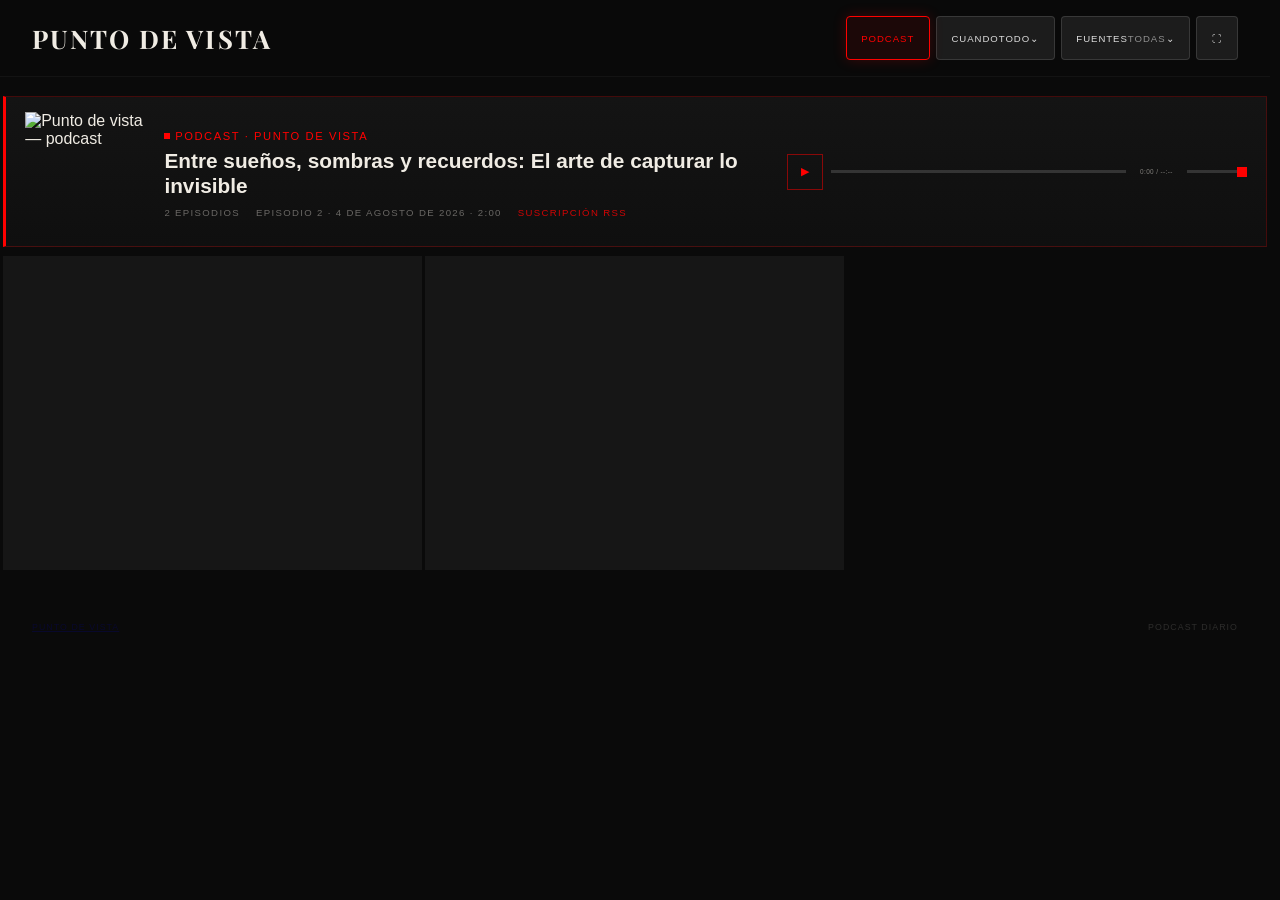
==== episodios.html @ a6cfe831 "feat: botón de pantalla completa dedicado en el header; toggleFullscreen con todos los prefijos de n" ====
<!DOCTYPE html>
<html lang="es">
<head>
<meta charset="UTF-8">
<meta name="viewport" content="width=device-width, initial-scale=1.0">
<title>Podcast · Punto de vista</title>
<link rel="icon" type="image/svg+xml" href="favicon.svg">
<link rel="preconnect" href="https://fonts.googleapis.com">
<link rel="preconnect" href="https://fonts.gstatic.com" crossorigin>
<link href="https://fonts.googleapis.com/css2?family=Playfair+Display:wght@600;700&display=swap" rel="stylesheet">
<link rel="stylesheet" href="style.css">
<style>
  body { min-height: 100vh; }

  .header-controls a.sources-btn {
    display: inline-flex;
    align-items: center;
    justify-content: center;
    text-decoration: none;
  }

  #episodes {
    max-width: 1600px;
    margin: 0 auto;
    padding: var(--gap);
    display: grid;
    grid-template-columns: repeat(auto-fill, minmax(min(340px, 100%), 1fr));
    gap: var(--gap);
  }

  .episode.is-playing,
  .episode.is-playing:hover {
    z-index: 2;
    box-shadow:
      0 0 0 1.5px rgba(255, 1, 0, 0.9),
      0 0 35px rgba(255, 1, 0, 0.35);
  }

  .ep-empty { grid-column: 1 / -1; text-align: center; color: rgba(240,236,228,0.4); padding: 4rem 0; }

  #loader { max-width: 1600px; margin: 2rem auto; padding: 0 2rem; }

  @media (max-width: 720px) {
    #episodes { grid-template-columns: 1fr; gap: 2px; padding: 2px; }
    .card { aspect-ratio: 16 / 9; }
  }
</style>
</head>
<body>

<a class="skip-link" href="#episodes">Saltar al contenido</a>

<header>
  <div class="header-inner">
    <a class="logo" href="index.html" style="text-decoration:none;color:inherit">
      <span class="logo-text">Punto de vista</span>
    </a>
    <div class="header-controls" role="toolbar" aria-label="Controles de filtro">
      <a id="podcast-filter-btn" class="sources-btn podcast-btn active" href="episodios.html" aria-label="Ir a los episodios del podcast">podcast</a>
      <a id="date-btn" class="sources-btn" href="index.html?panel=date" aria-label="Filtrar artículos por fecha">
        cuando <span id="date-btn-label">todo</span> ⌄
      </a>
      <a id="sources-btn" class="sources-btn" href="index.html?panel=sources" aria-label="Seleccionar fuentes de artículos">
        fuentes <span id="sources-btn-count" aria-live="polite">todas</span> ⌄
      </a>
      <button id="fullscreen-btn" class="sources-btn" type="button" aria-label="Pantalla completa" onclick="toggleFullscreen()">⛶</button>
    </div>
  </div>
</header>

<div id="podcast-hero" class="hide" aria-label="Podcast del día">
  <div class="podcast-hero-inner">
    <img id="podcast-hero-img" src="podcast-cover.png" alt="Punto de vista — podcast">
    <div class="podcast-hero-body">
      <span class="podcast-hero-badge"><span class="podcast-dot"></span> Podcast · Punto de vista</span>
      <h1 id="podcast-hero-title"></h1>
      <div class="podcast-hero-meta">
        <span id="hero-count"></span>
        <span id="podcast-hero-num"></span>
        <a href="podcast.xml">suscripción rss</a>
      </div>
    </div>
    <div class="podcast-player" id="podcast-hero-player" data-url="">
      <button class="podcast-play" aria-label="Reproducir">▶</button>
      <div class="podcast-progress"><div class="podcast-progress-fill"></div></div>
      <span class="podcast-time">0:00 / --:--</span>
      <input type="range" class="podcast-volume" min="0" max="1" step="0.05" value="1" aria-label="Volumen">
    </div>
  </div>
</div>

<div id="loader"><span style="color:#ff0100">●</span> cargando episodios…</div>
<main id="episodes"></main>

<footer>
  <a href="index.html">punto de vista</a>
  <span>podcast diario</span>
</footer>

<script>
const RELEASE = 'https://github.com/v0l0v/puntodevista/releases/download/episodios';
const COVER = 'podcast-cover.png';
const MESES = ['enero','febrero','marzo','abril','mayo','junio','julio','agosto','septiembre','octubre','noviembre','diciembre'];

function fmtFecha(iso) {
  const [y, m, d] = iso.split('-').map(Number);
  return d + ' de ' + MESES[m - 1] + ' de ' + y;
}

function fmtDur(s) {
  if (!s) return '--:--';
  return Math.floor(s / 60) + ':' + String(s % 60).padStart(2, '0');
}

function esc(s) {
  return String(s || '')
    .replace(/&/g, '&amp;').replace(/</g, '&lt;').replace(/>/g, '&gt;')
    .replace(/"/g, '&quot;').replace(/'/g, '&#39;');
}

function epImgLoaded(img) {
  img.classList.add('loaded');
  const card = img.closest('.card');
  const sk = card && card.querySelector('.card-skeleton');
  if (sk) sk.remove();
}

function epImgError(img) {
  const card = img.closest('.card');
  img.remove();
  if (card) {
    const sk = card.querySelector('.card-skeleton');
    if (sk) sk.remove();
    const overlay = card.querySelector('.card-overlay');
    if (overlay) overlay.remove();
  }
}

let episodes = [];
let current = null;
let activeCard = null;

function cassetteSound() {
  try {
    const Ctx = window.AudioContext || window.webkitAudioContext;
    if (!Ctx) return;
    const ctx = cassetteSound.ctx || (cassetteSound.ctx = new Ctx());
    if (ctx.state === 'suspended') ctx.resume();
    const t0 = ctx.currentTime;
    const master = ctx.createGain();
    master.gain.value = 0.16;
    master.connect(ctx.destination);

    const thunk = (t, f, d, g) => {
      const o = ctx.createOscillator();
      const og = ctx.createGain();
      o.type = 'sine';
      o.frequency.setValueAtTime(f, t);
      o.frequency.exponentialRampToValueAtTime(f * 0.45, t + d);
      og.gain.setValueAtTime(g, t);
      og.gain.exponentialRampToValueAtTime(0.001, t + d);
      o.connect(og).connect(master);
      o.start(t); o.stop(t + d + 0.02);
    };
    const click = () => {
      const len = Math.floor(ctx.sampleRate * 0.035);
      const buf = ctx.createBuffer(1, len, ctx.sampleRate);
      const data = buf.getChannelData(0);
      for (let i = 0; i < len; i++) data[i] = (Math.random() * 2 - 1) * (1 - i / len);
      const src = ctx.createBufferSource();
      src.buffer = buf;
      const bp = ctx.createBiquadFilter();
      bp.type = 'bandpass'; bp.frequency.value = 1900; bp.Q.value = 1;
      const g = ctx.createGain(); g.gain.value = 0.7;
      src.connect(bp).connect(g).connect(master);
      src.start(t0);
    };

    thunk(t0, 115, 0.16, 0.55);
    click();
    thunk(t0 + 0.1, 85, 0.22, 0.45);

    const mlen = Math.floor(ctx.sampleRate * 0.35);
    const mbuf = ctx.createBuffer(1, mlen, ctx.sampleRate);
    const mdata = mbuf.getChannelData(0);
    for (let i = 0; i < mlen; i++) mdata[i] = (Math.random() * 2 - 1) * Math.sin(i / mlen * Math.PI);
    const motor = ctx.createBufferSource();
    motor.buffer = mbuf;
    const lp = ctx.createBiquadFilter();
    lp.type = 'lowpass'; lp.frequency.value = 850;
    const mg = ctx.createGain();
    mg.gain.setValueAtTime(0.35, t0 + 0.1);
    mg.gain.exponentialRampToValueAtTime(0.001, t0 + 0.5);
    motor.connect(lp).connect(mg).connect(master);
    motor.start(t0 + 0.1); motor.stop(t0 + 0.52);
  } catch (e) {}
}

function radioEls() {
  const player = document.getElementById('podcast-hero-player');
  return {
    player,
    btn: player.querySelector('.podcast-play'),
    fill: player.querySelector('.podcast-progress-fill'),
    time: player.querySelector('.podcast-time'),
  };
}

function ensureRadio(url) {
  if (current && current.url === url) return current;
  if (current) { current.audio.pause(); current.audio.src = ''; }
  const { player, btn, fill, time } = radioEls();
  const audio = new Audio(url);
  audio.preload = 'none';
  audio.addEventListener('timeupdate', () => {
    if (!audio.duration) return;
    fill.style.width = (audio.currentTime / audio.duration * 100) + '%';
    time.textContent = fmtDur(Math.floor(audio.currentTime)) + ' / ' + fmtDur(Math.floor(audio.duration));
  });
  audio.addEventListener('loadedmetadata', () => { time.textContent = '0:00 / ' + fmtDur(Math.floor(audio.duration)); });
  audio.addEventListener('playing', () => {
    btn.textContent = '⏸';
    player.classList.add('is-playing');
  });
  audio.addEventListener('pause', () => {
    btn.textContent = '▶';
    player.classList.remove('is-playing');
  });
  audio.addEventListener('ended', () => {
    btn.textContent = '▶';
    fill.style.width = '0%';
    time.textContent = '0:00 / ' + fmtDur(Math.floor(audio.duration));
    player.classList.remove('is-playing');
    if (activeCard) activeCard.classList.remove('is-playing');
    activeCard = null;
    current = null;
  });
  current = { audio, url, player, btn, fill, time };
  return current;
}

function selectEpisode(card) {
  const e = episodes.find(x => String(x.date) === card.dataset.id);
  if (!e) return;
  cassetteSound();
  const url = RELEASE + '/podcast-' + e.date + '.mp3';
  const r = ensureRadio(url);
  const num = episodes.length - episodes.indexOf(e);
  const heroImg = document.getElementById('podcast-hero-img');
  if (heroImg) heroImg.src = e.image || COVER;
  document.getElementById('podcast-hero-title').textContent = e.podcast_title || 'Resumen diario';
  document.getElementById('podcast-hero-num').textContent = 'episodio ' + num + ' · ' + fmtFecha(e.date) + ' · ' + fmtDur(e.duration);
  r.player.dataset.url = url;
  r.fill.style.width = '0%';
  r.time.textContent = '0:00 / ' + fmtDur(e.duration);
  document.querySelectorAll('.episode.is-playing').forEach(c => c.classList.remove('is-playing'));
  activeCard = card;
  card.classList.add('is-playing');
  r.audio.play().catch(() => {});
  document.getElementById('podcast-hero').scrollIntoView({ behavior: 'smooth', block: 'nearest' });
}

function bindRadio(root) {
  root.addEventListener('click', (e) => {
    const play = e.target.closest('.podcast-play');
    if (play) {
      if (current) {
        if (current.audio.paused) { cassetteSound(); current.audio.play().catch(() => {}); }
        else current.audio.pause();
      }
      return;
    }
    const progress = e.target.closest('.podcast-progress');
    if (progress) {
      if (current && current.audio.duration) {
        const r = progress.getBoundingClientRect();
        current.audio.currentTime = ((e.clientX - r.left) / r.width) * current.audio.duration;
      }
      return;
    }
    const card = e.target.closest('.episode');
    if (card) selectEpisode(card);
  });

  root.addEventListener('keydown', (e) => {
    if ((e.key === 'Enter' || e.key === ' ') && e.target.classList && e.target.classList.contains('episode')) {
      e.preventDefault();
      selectEpisode(e.target);
    }
  });

  root.addEventListener('input', (e) => {
    const vol = e.target.closest('.podcast-volume');
    if (vol && current && current.audio) current.audio.volume = parseFloat(vol.value);
  });
}

function renderEpisodes(meta) {
  const el = document.getElementById('episodes');
  if (!meta || !meta.length) {
    el.innerHTML = '<div class="ep-empty">todavía no hay episodios</div>';
    document.getElementById('loader').classList.add('hide');
    return;
  }

  episodes = [...meta].sort((a, b) => String(b.date).localeCompare(String(a.date)));
  document.getElementById('hero-count').textContent = episodes.length + (episodes.length === 1 ? ' episodio' : ' episodios');

  const latest = episodes[0];
  const heroImg = document.getElementById('podcast-hero-img');
  const heroTitle = document.getElementById('podcast-hero-title');
  const heroNum = document.getElementById('podcast-hero-num');
  if (heroImg) heroImg.src = latest.image || COVER;
  if (heroTitle) heroTitle.textContent = latest.podcast_title || 'Resumen diario';
  if (heroNum) heroNum.textContent = 'episodio ' + episodes.length + ' · ' + fmtFecha(latest.date) + ' · ' + fmtDur(latest.duration);
  ensureRadio(RELEASE + '/podcast-' + latest.date + '.mp3');
  document.getElementById('podcast-hero').classList.remove('hide');

  el.innerHTML = episodes.map((e, i) => {
    const num = episodes.length - i;
    const title = e.podcast_title || 'Resumen diario';
    return `<div class="card episode" data-color="1" data-id="${e.date}" role="button" tabindex="0" aria-label="Cargar y reproducir episodio ${num}">
      <div class="card-inner">
        <div class="card-skeleton"></div>
        <img class="card-image" src="${e.image || COVER}" alt="" loading="lazy" onload="epImgLoaded(this)" onerror="epImgError(this)">
        <div class="card-overlay color"></div>
      </div>
      <div class="card-info">
        <div class="card-source">Episodio ${num} · ${fmtFecha(e.date)}</div>
        <div class="card-title">${esc(title)}</div>
        <div class="card-meta">
          <span class="card-date">${fmtDur(e.duration)}</span>
        </div>
      </div>
    </div>`;
  }).join('');

  document.getElementById('loader').classList.add('hide');
}

// ─── Card Tilt / Parallax (igual que la portada) ────────────────────────────
(function initCardTilt() {
  const MAX_ANGLE = 12;
  const grid = document.getElementById('episodes');
  if (!grid) return;
  let rafId = null;
  let activeCard = null;
  let targetRx = 0, targetRy = 0, targetTx = 0, targetTy = 0;
  let currentRx = 0, currentRy = 0, currentTx = 0, currentTy = 0;

  function lerp(a, b, t) { return a + (b - a) * t; }

  function animate() {
    if (!activeCard) return;
    const speed = 0.12;
    currentRx = lerp(currentRx, targetRx, speed);
    currentRy = lerp(currentRy, targetRy, speed);
    currentTx = lerp(currentTx, targetTx, speed);
    currentTy = lerp(currentTy, targetTy, speed);
    activeCard.style.setProperty('--rx', currentRx.toFixed(3) + 'deg');
    activeCard.style.setProperty('--ry', currentRy.toFixed(3) + 'deg');
    activeCard.style.setProperty('--tx', currentTx.toFixed(3));
    activeCard.style.setProperty('--ty', currentTy.toFixed(3));
    rafId = requestAnimationFrame(animate);
  }

  function resetCard(card) {
    if (!card) return;
    targetRx = 0; targetRy = 0; targetTx = 0; targetTy = 0;
    const reset = () => {
      currentRx = lerp(currentRx, 0, 0.2);
      currentRy = lerp(currentRy, 0, 0.2);
      currentTx = lerp(currentTx, 0, 0.2);
      currentTy = lerp(currentTy, 0, 0.2);
      card.style.setProperty('--rx', currentRx.toFixed(3) + 'deg');
      card.style.setProperty('--ry', currentRy.toFixed(3) + 'deg');
      card.style.setProperty('--tx', currentTx.toFixed(3));
      card.style.setProperty('--ty', currentTy.toFixed(3));
      if (Math.abs(currentRx) > 0.05 || Math.abs(currentRy) > 0.05) {
        requestAnimationFrame(reset);
      } else {
        card.classList.remove('is-tilting');
        card.style.removeProperty('--rx');
        card.style.removeProperty('--ry');
        card.style.removeProperty('--tx');
        card.style.removeProperty('--ty');
      }
    };
    requestAnimationFrame(reset);
  }

  grid.addEventListener('mousemove', (e) => {
    const card = e.target.closest('.card');
    if (!card) return;
    if (activeCard && activeCard !== card) {
      resetCard(activeCard);
      cancelAnimationFrame(rafId);
    }
    if (activeCard !== card) {
      activeCard = card;
      currentRx = 0; currentRy = 0;
      currentTx = 0; currentTy = 0;
      card.classList.add('is-tilting');
      rafId = requestAnimationFrame(animate);
    }
    const rect = card.getBoundingClientRect();
    const cx = rect.left + rect.width / 2;
    const cy = rect.top + rect.height / 2;
    const dx = (e.clientX - cx) / (rect.width / 2);
    const dy = (e.clientY - cy) / (rect.height / 2);
    targetRy = dx * MAX_ANGLE;
    targetRx = -dy * MAX_ANGLE;
    targetTx = dx * 15;
    targetTy = dy * 15;
  }, { passive: true });

  grid.addEventListener('mouseleave', () => {
    if (!activeCard) return;
    cancelAnimationFrame(rafId);
    const cardToReset = activeCard;
    activeCard = null;
    resetCard(cardToReset);
  });

  grid.addEventListener('mouseout', (e) => {
    const card = e.target.closest('.card');
    if (card !== activeCard) return;
    const related = e.relatedTarget;
    if (related && related.closest && related.closest('.card') === activeCard) return;
    cancelAnimationFrame(rafId);
    const cardToReset = activeCard;
    activeCard = null;
    resetCard(cardToReset);
  });
})();

(async () => {
  bindRadio(document.body);
  try {
    const resp = await fetch('podcast_meta.json', { cache: 'no-store' });
    const meta = await resp.json();
    renderEpisodes(Array.isArray(meta) ? meta : []);
  } catch {
    document.getElementById('loader').innerHTML = '<span style="color:#ff0100">●</span> no se pudo cargar el podcast';
  }
})();
</script>
</body>
</html>
---- style.css ----
* { margin: 0; padding: 0; box-sizing: border-box; }

/* ── Skip link (accesibilidad / teclado) ───────────────────────────────────── */
.skip-link {
  position: absolute;
  top: -100%;
  left: 1rem;
  z-index: 9999;
  background: var(--accent);
  color: #fff;
  padding: 0.6rem 1.2rem;
  font-size: 0.85rem;
  font-weight: 600;
  letter-spacing: 0.06em;
  text-decoration: none;
  border-radius: 0 0 6px 6px;
  transition: top 0.15s ease;
}
.skip-link:focus { top: 0; }

:root {
  --bg: #0a0a0a;
  --surface: #161616;
  --text: #f0ece4;
  --accent: #ff0100;
  --accent-2: #ff0100;
  --gap: 3px;
  /* Zonas táctiles mínimas (WCAG 2.5.5) */
  --touch-min: 44px;
}

html { background: var(--bg); }
html {
  scrollbar-gutter: stable;
  scrollbar-width: thin;
  scrollbar-color: rgba(255,255,255,0.1) transparent;
}
::-webkit-scrollbar { width: 6px; height: 6px; }
::-webkit-scrollbar-track { background: transparent; }
::-webkit-scrollbar-thumb { background: rgba(255,255,255,0.1); border-radius: 3px; }
::-webkit-scrollbar-thumb:hover { background: rgba(255,255,255,0.2); }
body {
  font-family: 'Helvetica Neue', Helvetica, Arial, sans-serif;
  background: var(--bg);
  color: var(--text);
  -webkit-font-smoothing: antialiased;
}

header {
  position: sticky;
  top: 0; z-index: 50;
  background: rgba(10,10,10,0.85);
  backdrop-filter: blur(16px);
  -webkit-backdrop-filter: blur(16px);
  border-bottom: 1px solid rgba(255,255,255,0.04);
}

.header-inner {
  max-width: 1600px;
  margin: 0 auto;
  padding: 1rem 2rem;
  display: flex;
  justify-content: space-between;
  align-items: center;
}

.logo {
  display: flex;
  align-items: center;
  letter-spacing: 0.12em;
  text-transform: uppercase;
}

.logo-text {
  font-family: 'Playfair Display', Georgia, 'Times New Roman', serif;
  font-size: 1.6rem;
  font-weight: 700;
  letter-spacing: 0.08em;
  opacity: 1;
}

.header-controls {
  display: flex;
  align-items: center;
  gap: 0.4rem;
  font-size: 0.55rem;
  letter-spacing: 0.1em;
  text-transform: uppercase;
}

/* ── Focus visible global (WCAG 2.4.7) ────────────────────────────────────── */
:focus-visible {
  outline: 2px solid var(--accent);
  outline-offset: 3px;
  border-radius: 3px;
}
/* Quitamos el outline por defecto solo cuando hay :focus-visible */
:focus:not(:focus-visible) { outline: none; }

.sources-btn {
  display: inline-flex;
  align-items: center;
  justify-content: center;
  background: rgba(255,255,255,0.08);
  color: #ddd;
  border: 1px solid rgba(255,255,255,0.12);
  border-radius: 4px;
  /* Zona táctil mínima */
  min-height: var(--touch-min);
  padding: 0 0.9rem;
  font-family: inherit;
  font-weight: inherit;
  font-size: 0.6rem;
  letter-spacing: 0.1em;
  text-transform: uppercase;
  cursor: pointer;
  appearance: none;
  -webkit-appearance: none;
  text-decoration: none;
  transition:
    background 0.2s ease,
    border-color 0.2s ease,
    color 0.2s ease,
    box-shadow 0.2s ease;
}
.sources-btn:hover,
.sources-btn.active {
  background: rgba(255,255,255,0.13);
  border-color: rgba(255,1,0,0.6);
  color: #ff0100;
  box-shadow: 0 0 12px rgba(255,1,0,0.15);
}
.podcast-btn {
  display: inline-flex;
  align-items: center;
  justify-content: center;
  text-decoration: none;
  transition:
    background 0.2s ease,
    border-color 0.2s ease,
    color 0.2s ease,
    box-shadow 0.2s ease;
}
.podcast-btn:hover {
  border-color: rgba(255,1,0,0.6);
  color: #ff0100;
  box-shadow: 0 0 12px rgba(255,1,0,0.15);
}
.podcast-btn.active {
  border-color: #ff0100;
  color: #ff0100;
  background: rgba(255, 1, 0, 0.08);
  box-shadow: 0 0 14px rgba(255,1,0,0.2);
}
.sources-btn #sources-btn-count {
  opacity: 0.6;
}

#sources-panel {
  position: absolute;
  top: calc(100% + 6px);
  right: 1rem;
  z-index: 60;
  min-width: 250px;
  background: #171717;
  border: 1px solid rgba(255,255,255,0.1);
  border-radius: 6px;
  padding: 0.4rem 0.5rem;
  display: flex;
  flex-direction: column;
  box-shadow: 0 12px 32px rgba(0,0,0,0.5);
  /* Animación */
  opacity: 1;
  transform: translateY(0) scale(1);
  transform-origin: top right;
  transition:
    opacity 0.2s ease,
    transform 0.2s cubic-bezier(0.22, 1, 0.36, 1);
}
#sources-panel.hide {
  opacity: 0;
  transform: translateY(-8px) scale(0.97);
  pointer-events: none;
  visibility: hidden;
  transition:
    opacity 0.15s ease,
    transform 0.15s ease,
    visibility 0s 0.15s;
}

.source-row {
  display: flex;
  align-items: center;
  gap: 0.6rem;
  padding: 0.45rem 0.5rem;
  font-size: 0.68rem;
  letter-spacing: 0.08em;
  text-transform: uppercase;
  color: #ccc;
  cursor: pointer;
  border-radius: 4px;
}
.source-row:hover { background: rgba(255,255,255,0.05); }
.source-row input {
  accent-color: #ff0100;
  cursor: pointer;
}
.source-row .src-count {
  margin-left: auto;
  opacity: 0.45;
  font-variant-numeric: tabular-nums;
}
.source-row.all {
  border-bottom: 1px solid rgba(255,255,255,0.08);
  border-radius: 0;
  margin-bottom: 0.2rem;
  padding-bottom: 0.6rem;
}

#loader {
  text-align: center;
  padding: 4rem 2rem;
  font-size: 0.7rem;
  letter-spacing: 0.15em;
  text-transform: uppercase;
  opacity: 0.2;
}

#loader.hide { display: none; }



.card {
  position: relative;
  background: var(--surface);
  aspect-ratio: 4 / 3;
  cursor: pointer;
  transition:
    transform 0.5s cubic-bezier(0.22, 1, 0.36, 1),
    box-shadow 0.5s cubic-bezier(0.22, 1, 0.36, 1);
  transform-style: preserve-3d;
  will-change: transform;
  --rx: 0deg;
  --ry: 0deg;
  --tx: 0px;
  --ty: 0px;
}

.card:hover {
  z-index: 2;
  box-shadow:
    0 24px 70px rgba(0, 0, 0, 0.75),
    0 10px 30px rgba(0, 0, 0, 0.5),
    0 0 0 1.5px rgba(255, 1, 0, 0.7),
    0 0 40px rgba(255, 1, 0, 0.25),
    inset 0 0 0 1px rgba(255, 1, 0, 0.3);
}

.card.is-tilting {
  z-index: 2;
  transition:
    box-shadow 0.4s ease,
    z-index 0s;
  transform: perspective(800px) rotateX(var(--rx)) rotateY(var(--ry)) translateY(-8px) scale(1.03);
}

.card.tall { aspect-ratio: 3 / 4; }
.card.wide { aspect-ratio: 16 / 9; }
.card.square { aspect-ratio: 1 / 1; }

.card-inner {
  position: absolute;
  inset: 0;
  overflow: hidden;
}

.card-image {
  width: 100%;
  height: 100%;
  object-fit: cover;
  display: block;
  transition:
    transform 0.8s cubic-bezier(0.22, 1, 0.36, 1),
    opacity 0.6s ease;
  opacity: 0;
  transform-origin: center center;
}

.card-image.loaded { opacity: 1; }

.card:hover .card-image.loaded {
  transform: scale(1.06) translate(calc(var(--tx) * 0.4px), calc(var(--ty) * 0.4px));
}

.card.is-tilting .card-image.loaded {
  transform: scale(1.08) translate(calc(var(--tx) * -0.8px), calc(var(--ty) * -0.8px));
  transition-duration: 0.15s;
}

.card-overlay {
  position: absolute;
  inset: 0;
  pointer-events: none;
  transition: opacity 0.5s ease;
  opacity: 0;
}

.card:hover .card-overlay { opacity: 1; }

.card-overlay.color {
  background: linear-gradient(180deg, rgba(10,10,10,0.1) 0%, rgba(255,1,0,0.22) 60%, rgba(200,0,0,0.45) 100%);
}

.card-skeleton {
  position: absolute;
  inset: 0;
  background: var(--surface);
}

.card-skeleton::after {
  content: '';
  position: absolute;
  inset: 0;
  background: linear-gradient(90deg, transparent, rgba(255,255,255,0.03), transparent);
  animation: shimmer 1.5s ease-in-out infinite;
}

@keyframes shimmer {
  0% { transform: translateX(-100%); }
  100% { transform: translateX(100%); }
}

.card-info {
  position: absolute;
  bottom: 0;
  left: 0; right: 0;
  padding: 2rem 1.5rem 1.2rem;
  pointer-events: none;
  transform: translateY(10px);
  transition: transform 0.4s cubic-bezier(0.22, 1, 0.36, 1), opacity 0.4s ease;
  opacity: 0;
}

.card:hover .card-info {
  transform: translateY(0);
  opacity: 1;
}

.card-source {
  display: inline-block;
  background: #d0d0d0; color: #000;
  font-size: 0.5rem;
  letter-spacing: 0.12em;
  text-transform: uppercase;
  padding: 0.1rem 0.4rem;
  border-radius: 2px;
  margin-bottom: 0.4rem;
}

.card-title {
  font-size: clamp(0.7rem, 1.2vw, 0.95rem);
  font-weight: 400;
  line-height: 1.3;
}

.card-title a {
  display: inline;
  background: #d0d0d0; color: #000;
  text-decoration: none;
  padding: 0.05rem 0.3rem;
  border-radius: 2px;
  box-decoration-break: clone;
  -webkit-box-decoration-break: clone;
  transition: background 0.2s;
}

.card-title a:hover { background: #e0e0e0; }

.card-meta {
  display: flex;
  gap: 0.4rem;
  margin-top: 0.4rem;
  font-size: 0.5rem;
  letter-spacing: 0.1em;
  text-transform: uppercase;
  opacity: 0;
  transition: opacity 0.4s ease 0.1s;
}

.card:hover .card-meta { opacity: 1; }


.card-date {
  background: #d0d0d0; color: #000;
  padding: 0.1rem 0.4rem;
  border-radius: 2px;
  align-self: center;
}

/* MODAL */
#modal {
  position: fixed; inset: 0; z-index: 100;
  display: flex; align-items: center; justify-content: center;
}

#modal.hide { display: none; }

#modal-backdrop {
  position: absolute; inset: 0;
  background: rgba(0,0,0,0.75);
}

#modal-panel {
  position: relative;
  width: 90%; max-width: 760px;
  max-height: 90vh; overflow-y: auto;
  background: #111;
  border: 1px solid rgba(255,255,255,0.06);
  border-radius: 4px;
  animation: modalIn 0.25s ease;
  scrollbar-width: thin;
  scrollbar-color: rgba(255,255,255,0.08) transparent;
}
#modal-panel::-webkit-scrollbar { width: 5px; }
#modal-panel::-webkit-scrollbar-track { background: transparent; }
#modal-panel::-webkit-scrollbar-thumb { background: rgba(255,255,255,0.08); border-radius: 3px; }
#modal-panel::-webkit-scrollbar-thumb:hover { background: rgba(255,255,255,0.15); }

@keyframes modalIn {
  from { opacity: 0; transform: translateY(20px) scale(0.98); }
  to { opacity: 1; transform: translateY(0) scale(1); }
}


#modal-body { padding: 2rem 2.5rem; }

.modal-loading, .modal-error {
  text-align: center;
  padding: 3rem 0;
  font-size: 0.7rem;
  letter-spacing: 0.15em;
  text-transform: uppercase;
  opacity: 0.3;
}

.modal-header { margin-bottom: 1.5rem; }

.modal-tools {
  display: flex; gap: 0.4rem;
  margin-bottom: 1rem;
}

.modal-tool-btn {
  background: #d0d0d0; border: none;
  color: #000;
  font-family: inherit; font-size: 0.55rem;
  letter-spacing: 0.12em; text-transform: uppercase;
  padding: 0.3rem 0.7rem; border-radius: 2px;
  cursor: pointer; transition: background 0.2s;
}

.modal-tool-btn:hover {
  background: #ff0100;
  color: #fff;
}

.modal-title-group { margin-bottom: 1.5rem; }

.modal-title {
  font-size: clamp(1rem, 2vw, 1.5rem);
  font-weight: 400;
  line-height: 1.3;
  margin-bottom: 0.5rem;
}

.modal-meta {
  display: flex; gap: 0.5rem;
  font-size: 0.55rem;
  letter-spacing: 0.12em;
  text-transform: uppercase;
  opacity: 0.3;
}

.modal-content {
  font-size: 0.95rem;
  line-height: 1.6;
  color: rgba(240,236,228,0.85);
}

.modal-content p, .modal-article-content p { margin-bottom: 1.2rem; }

.modal-swan-thumb {
  max-width: 100%; height: auto;
  display: block; margin: 1.5rem 0;
  border-radius: 2px;
}

.modal-content img, .modal-article-content img {
  max-width: 100%; height: auto;
  display: block; margin: 1.5rem 0;
  border-radius: 2px;
}

.modal-content figure, .modal-article-content figure { margin: 1.5rem 0; }

.modal-content figcaption, .modal-article-content figcaption {
  font-size: 0.7rem;
  opacity: 0.4;
  margin-top: 0.5rem;
}

.modal-content blockquote, .modal-article-content blockquote {
  border-left: 2px solid rgba(255,1,0,0.35);
  padding-left: 1.2rem;
  margin: 1.2rem 0;
  opacity: 0.7;
  font-style: italic;
}

.modal-content a, .modal-article-content a {
  background: #d0d0d0; color: #000;
  padding: 0.05rem 0.35rem; border-radius: 2px;
  text-decoration: none;
  transition: background 0.2s;
}
.modal-content a:hover, .modal-article-content a:hover {
  background: #e0e0e0;
}

.modal-content iframe, .modal-article-content iframe {
  max-width: 100%; height: auto;
  aspect-ratio: 16 / 9;
  margin: 1.5rem 0;
}

.modal-content h1, .modal-article-content h1,
.modal-content h2, .modal-article-content h2,
.modal-content h3, .modal-article-content h3,
.modal-content h4, .modal-article-content h4,
.modal-content h5, .modal-article-content h5 {
  font-weight: 400;
  margin: 1.5rem 0 0.8rem;
  color: var(--text);
}

.modal-footer {
  padding-top: 1.5rem;
  margin-top: 1.5rem;
  border-top: 1px solid rgba(255,255,255,0.04);
  display: flex;
  justify-content: space-between;
  align-items: center;
}

.modal-original {
  display: inline-block;
  font-size: 0.65rem;
  letter-spacing: 0.12em;
  text-transform: uppercase;
  color: rgba(255,1,0,0.8);
  text-decoration: none;
  transition: color 0.2s;
}

.modal-original:hover { color: rgba(255,1,0,1); }

/* GALLERY */
.modal-gallery {
  display: flex; flex-direction: column;
  height: 100%; min-height: 50vh;
}

.gallery-top {
  display: flex; justify-content: space-between; align-items: center;
  margin-bottom: 1rem;
}

.gallery-back {
  background: none; border: none;
  color: rgba(240,236,228,0.4);
  font-family: inherit; font-size: 0.55rem;
  letter-spacing: 0.12em; text-transform: uppercase;
  padding: 0.3rem 0; cursor: pointer;
}

.gallery-back:hover { color: rgba(240,236,228,0.8); }

.gallery-counter {
  font-size: 0.55rem; letter-spacing: 0.12em;
  text-transform: uppercase; opacity: 0.3;
}

.gallery-stage {
  position: relative;
  display: flex; align-items: center; justify-content: center;
  flex: 1;
}

.gallery-nav {
  position: absolute; z-index: 2;
  top: 50%; transform: translateY(-50%);
  background: rgba(0,0,0,0.5); border: none;
  color: rgba(255,255,255,0.6); font-size: 1.5rem;
  width: 2.5rem; height: 2.5rem;
  border-radius: 2px; cursor: pointer;
  display: flex; align-items: center; justify-content: center;
  transition: background 0.2s, color 0.2s;
}

.gallery-nav:hover { background: rgba(0,0,0,0.8); color: #fff; }

.gallery-prev { left: 0.5rem; }
.gallery-next { right: 0.5rem; }

.gallery-frame {
  width: 100%;
  display: flex; flex-direction: column;
  align-items: center; justify-content: center;
  min-height: 60vh;
  background: rgba(0,0,0,0.3);
  border-radius: 2px;
  overflow: hidden;
}

.gallery-img {
  max-width: 100%; max-height: 75vh;
  width: auto; height: auto;
  display: block; object-fit: contain;
}

.gallery-caption {
  font-size: 0.7rem;
  color: rgba(240,236,228,0.4);
  text-align: center;
  padding: 0.8rem 1rem 0.5rem;
  line-height: 1.4;
}

footer {
  max-width: 1600px;
  margin: 3rem auto 4rem;
  padding: 0 2rem;
  display: flex;
  justify-content: space-between;
  font-size: 0.55rem;
  letter-spacing: 0.12em;
  text-transform: uppercase;
  opacity: 0.15;
}

/* ════════════════════════════════════════════════════════
   RESPONSIVE + ACCESIBILIDAD
   ════════════════════════════════════════════════════════ */

/* ── Grid fluido ───────────────────────────────────────── */
#entries {
  max-width: 1600px;
  margin: 0 auto;
  padding: var(--gap);
  display: grid;
  grid-template-columns: repeat(auto-fill, minmax(min(340px, 100%), 1fr));
  gap: var(--gap);
}

/* ── Tablet (≤900px) ───────────────────────────────────── */
@media (max-width: 900px) {
  #entries {
    grid-template-columns: repeat(2, 1fr);
  }
  .header-inner { padding: 0.75rem 1.2rem; }
  .logo-text { font-size: 1.35rem; }
}

/* ── Móvil (≤600px) ────────────────────────────────────── */
@media (max-width: 600px) {
  /* Header */
  .header-inner {
    padding: 0 1rem;
    height: 56px;
  }
  .logo-text { font-size: 1.15rem; }

  /* Botones: más grandes para touch */
  .sources-btn {
    font-size: 0.65rem;
    padding: 0 0.7rem;
    min-height: var(--touch-min);
  }

  /* Grid: 1 columna */
  #entries {
    grid-template-columns: 1fr;
    gap: 2px;
    padding: 2px;
  }

  /* Cards: siempre mostrar la info (sin hover en touch) */
  .card { aspect-ratio: 16 / 9; }
  .card.tall { aspect-ratio: 4 / 3; }

  .card-info {
    opacity: 1 !important;
    transform: none !important;
    padding: 1.8rem 0.9rem 0.9rem;
  }
  .card-meta { opacity: 1 !important; }
  .card-overlay { opacity: 1 !important; }

  /* Sin tilt 3D en táctil */
  .card, .card.is-tilting {
    transform: none !important;
    box-shadow: none !important;
  }

  /* Panel de fuentes: ancho completo */
  #sources-panel {
    position: fixed;
    top: 56px;
    left: 0; right: 0;
    width: 100%;
    max-height: calc(100vh - 56px);
    overflow-y: auto;
    border-radius: 0;
    border-left: none;
    border-right: none;
    transform-origin: top center;
  }
  .source-row {
    min-height: var(--touch-min);
    font-size: 0.8rem;
    padding: 0 0.8rem;
  }
  .source-row input {
    width: 20px;
    height: 20px;
  }

  /* Modal: pantalla completa */
  #modal-panel {
    width: 100%;
    max-width: 100%;
    max-height: 100dvh;
    border-radius: 0;
    border: none;
  }
  #modal-body { padding: 1.2rem 1.1rem; }
  .modal-title { font-size: 1.1rem; }
  .modal-footer { flex-direction: column; gap: 0.8rem; align-items: flex-start; }

  /* Player bar: compacto */
  #podcast-player-bar {
    bottom: 0;
    left: 0;
    width: 100%;
    max-width: 100%;
    border-radius: 12px 12px 0 0;
    transform: none;
    padding: 0.5rem 0.8rem;
  }
  #bar-img { width: 36px; height: 36px; }
  #bar-title { font-size: 0.7rem; }
  .podcast-player .podcast-time { display: none; }
  .podcast-player input[type="range"] { display: none; }

  /* Podcast del día: apilado y compacto */
  #podcast-hero { padding: 0 2px; }
  .podcast-hero-inner {
    grid-template-columns: 1fr;
    gap: 0.6rem;
    margin: 2px 0;
    padding: 0.8rem;
  }
  #podcast-hero-img { width: 100%; height: 160px; }
  #podcast-hero-title { font-size: 1.05rem; }

  /* Footer */
  footer { padding: 0 1rem; margin-bottom: 5rem; }
}

/* ── prefers-reduced-motion (accesibilidad) ────────────── */
@media (prefers-reduced-motion: reduce) {
  *,
  *::before,
  *::after {
    animation-duration: 0.01ms !important;
    animation-iteration-count: 1 !important;
    transition-duration: 0.01ms !important;
    scroll-behavior: auto !important;
  }
  .card, .card.is-tilting {
    transform: none !important;
  }
  .card-image.loaded {
    transform: none !important;
  }
}

/* ── Tamaño de texto mínimo legible (WCAG 1.4.4) ─────── */
.card-source,
.card-meta,
.card-date,
.gallery-counter,
.gallery-back {
  font-size: max(0.5rem, 11px);
}

/* ── Áreas táctiles mínimas en botones del modal ─────── */
.modal-tool-btn,
.gallery-nav,
.gallery-back,
.modal-original {
  min-height: var(--touch-min);
  display: inline-flex;
  align-items: center;
  justify-content: center;
}

/* DATE PANEL */
#date-panel {
  position: absolute;
  top: calc(100% + 6px);
  right: 1rem;
  z-index: 60;
  min-width: 220px;
  background: #171717;
  border: 1px solid rgba(255,255,255,0.1);
  border-radius: 6px;
  padding: 0.4rem 0.5rem;
  display: flex;
  flex-direction: column;
  gap: 0.1rem;
  box-shadow: 0 12px 32px rgba(0,0,0,0.5);
  opacity: 1;
  transform: translateY(0) scale(1);
  transform-origin: top right;
  transition:
    opacity 0.2s ease,
    transform 0.2s cubic-bezier(0.22, 1, 0.36, 1);
}
#date-panel.hide {
  opacity: 0;
  transform: translateY(-8px) scale(0.97);
  pointer-events: none;
  visibility: hidden;
  transition:
    opacity 0.15s ease,
    transform 0.15s ease,
    visibility 0s 0.15s;
}

.date-row {
  display: flex;
  align-items: center;
  width: 100%;
  min-height: var(--touch-min);
  padding: 0 0.5rem;
  background: none;
  border: none;
  font-family: inherit;
  font-size: 0.68rem;
  letter-spacing: 0.08em;
  text-transform: uppercase;
  color: #ccc;
  cursor: pointer;
  border-radius: 4px;
  text-align: left;
  transition: background 0.15s, color 0.15s;
}
.date-row:hover { background: rgba(255,255,255,0.05); }
.date-row.active {
  color: #ff0100;
}

/* Grid de meses (12 meses del último año) */
.date-months-grid {
  display: grid;
  grid-template-columns: repeat(3, 1fr);
  gap: 2px;
  padding: 0.3rem 0;
  border-top: 1px solid rgba(255,255,255,0.06);
  border-bottom: 1px solid rgba(255,255,255,0.06);
  margin: 0.2rem 0;
}
.date-month-btn {
  background: none;
  border: none;
  font-family: inherit;
  font-size: 0.58rem;
  letter-spacing: 0.06em;
  text-transform: uppercase;
  color: rgba(200,200,200,0.7);
  cursor: pointer;
  padding: 0.35rem 0.2rem;
  border-radius: 3px;
  text-align: center;
  transition: background 0.15s, color 0.15s;
  min-height: 32px;
}
.date-month-btn:hover { background: rgba(255,255,255,0.07); color: #fff; }
.date-month-btn.active {
  background: rgba(255,1,0,0.15);
  color: #ff0100;
}
.date-month-btn.has-entries { color: rgba(220,220,220,0.9); }
.date-month-btn.empty { opacity: 0.3; cursor: default; }

@media (max-width: 600px) {
  #date-panel {
    position: fixed;
    top: 56px;
    left: 0; right: 0;
    width: 100%;
    max-height: calc(100vh - 56px);
    overflow-y: auto;
    border-radius: 0;
    transform-origin: top center;
  }
  .date-months-grid { grid-template-columns: repeat(4, 1fr); }
}

/* PHOTOGRAPHERS */
.modal-photographers {
  display: flex;
  flex-wrap: wrap;
  align-items: center;
  gap: 0.3em;
  font-size: 0.55rem;
  line-height: 1;
  color: rgba(240,236,228,0.25);
  letter-spacing: 0.12em;
  margin-bottom: 0.8rem;
}
.photographer-label {
  letter-spacing: 0.1em;
  text-transform: uppercase;
  margin-right: 0.5em;
  color: rgba(240,236,228,0.2);
}
.photographer-link {
  color: rgba(255,1,0,0.8);
  text-decoration: none;
  transition: color 0.2s;
}
.photographer-link:hover {
  color: rgba(255,1,0,1);
}
.modal-links {
  display: flex;
  gap: 0.3rem;
  flex-wrap: wrap;
  margin-bottom: 1rem;
}
.modal-link-tag {
  font-size: 0.5rem;
  letter-spacing: 0.1em;
  text-transform: uppercase;
  padding: 0.15rem 0.4rem;
  border-radius: 2px;
  text-decoration: none;
  transition: opacity 0.2s;
  color: #fff;
}
.modal-link-tag:hover {
  opacity: 0.7;
}
.link-instagram { background: #833ab4; }
.link-youtube { background: #c00; }
.link-x { background: #1a1a1a; }
.link-vimeo { background: #1ab7ea; }
.link-flickr { background: #f40083; }
.link-tiktok { background: #111; }
.link-facebook { background: #1877f2; }
.link-bluesky { background: #1185fe; }
.link-threads { background: #101010; }
.link-web { background: #d0d0d0; color: #000; }
.link-web:hover { background: #e0e0e0; }

/* PODCAST CARD */
.podcast-card {
  grid-column: span 1;
  background: linear-gradient(180deg, #141414, #0f0f0f);
  border: 1px solid rgba(255,1,0,0.22);
  border-left: 3px solid #ff0100;
  border-radius: 0;
}

.podcast-inner {
  display: flex;
  flex-direction: column;
  gap: 0;
  padding: 0;
  height: 100%;
}

.podcast-art {
  height: 180px;
  min-height: 180px;
  overflow: hidden;
  background: #0a0a0a;
}
.podcast-art img { width: 100%; height: 100%; object-fit: cover; display: block; }

.podcast-body { display: flex; flex-direction: column; gap: 0.4rem; padding: 0.8rem 1rem; background: #0a0a0a; position: relative; }
.podcast-body::before { content: ''; position: absolute; top: 50%; left: 20%; right: 20%; height: 60px; transform: translateY(-50%); background: radial-gradient(ellipse at center, rgba(255,1,0,0.06) 0%, transparent 70%); pointer-events: none; }

.podcast-badge {
  display: inline-flex;
  align-items: center;
  gap: 0.3rem;
  font-size: 0.85rem;
  letter-spacing: 0.14em;
  text-transform: uppercase;
  color: #ff0100;
}
.podcast-dot {
  width: 6px;
  height: 6px;
  background: #ff0100;
}

.podcast-title {
  font-size: 1rem;
  font-weight: 400;
  line-height: 1.2;
  margin: 0;
}

.podcast-context {
  font-size: 1.4rem;
  font-weight: 600;
  line-height: 1.3;
  margin: 0.2rem 0 0.4rem;
  color: rgba(240,236,228,0.85);
}

.podcast-player {
  display: flex;
  align-items: center;
  justify-content: center;
  gap: 0.5rem;
  height: 40px;
  margin-top: auto;
}

.podcast-player button {
  background: none;
  border: 1px solid rgba(255,1,0,0.5);
  color: #ff0100;
  width: 36px;
  height: 36px;
  cursor: pointer;
  display: flex;
  align-items: center;
  justify-content: center;
  font-size: 0.7rem;
  flex-shrink: 0;
  transition: background 0.15s, color 0.15s;
}
.podcast-player button:hover {
  background: #ff0100;
  color: #fff;
}

.podcast-player .podcast-progress {
  flex: 1;
  height: 3px;
  background: rgba(255,255,255,0.15);
  position: relative;
  cursor: pointer;
}
.podcast-player .podcast-progress-fill {
  height: 100%;
  background: #ff0100;
  width: 0%;
  pointer-events: none;
}

.podcast-player .podcast-time {
  font-size: 0.4rem;
  letter-spacing: 0.06em;
  color: rgba(240,236,228,0.5);
  min-width: 2.8rem;
  text-align: center;
  flex-shrink: 0;
}

.podcast-player input[type="range"] {
  -webkit-appearance: none;
  appearance: none;
  width: 60px;
  height: 3px;
  background: rgba(255,255,255,0.15);
  outline: none;
  flex-shrink: 0;
}
.podcast-player input[type="range"]::-webkit-slider-thumb {
  -webkit-appearance: none;
  width: 10px;
  height: 10px;
  background: #ff0100;
  cursor: pointer;
}
.podcast-player input[type="range"]::-moz-range-thumb {
  width: 10px;
  height: 10px;
  background: #ff0100;
  border: none;
  cursor: pointer;
}
.podcast-player input[type="range"]::-moz-range-track {
  background: rgba(255,255,255,0.15);
  height: 3px;
}

.podcast-meta {
  display: flex;
  gap: 0.4rem;
  align-items: center;
  flex-wrap: wrap;
  font-size: 0.85rem;
  letter-spacing: 0.14em;
  text-transform: uppercase;
  color: rgba(240,236,228,0.4);
}
.podcast-meta a { color: rgba(255,1,0,0.8); text-decoration: none; }
.podcast-meta a:hover { color: #ff0100; }
.podcast-ai { color: rgba(240,236,228,0.25); font-style: italic; }

@media (max-width: 720px) {
  .podcast-player { height: 32px; }
  .podcast-player button { width: 30px; height: 30px; font-size: 0.6rem; }
  .podcast-player input[type="range"] { width: 40px; }
}

/* PODCAST DEL DÍA (portada) */
#podcast-hero {
  max-width: 1600px;
  margin: 0 auto;
  padding: 0 var(--gap);
}
#podcast-hero.hide { display: none; }
.podcast-hero-inner {
  display: grid;
  grid-template-columns: 120px 1fr minmax(300px, 460px);
  align-items: center;
  gap: 1.2rem;
  margin: 1.2rem 0 0.4rem;
  padding: 0.9rem 1.2rem;
  background: linear-gradient(180deg, #141414, #0f0f0f);
  border: 1px solid rgba(255,1,0,0.22);
  border-left: 3px solid #ff0100;
}
#podcast-hero-img {
  width: 120px;
  height: 120px;
  object-fit: cover;
  display: block;
}
.podcast-hero-badge {
  display: inline-flex;
  align-items: center;
  gap: 0.3rem;
  font-size: 0.7rem;
  letter-spacing: 0.14em;
  text-transform: uppercase;
  color: #ff0100;
}
#podcast-hero-title {
  font-size: 1.3rem;
  font-weight: 600;
  line-height: 1.2;
  margin: 0.35rem 0 0.5rem;
}
.podcast-hero-meta {
  display: flex;
  gap: 1rem;
  align-items: center;
  flex-wrap: wrap;
  font-size: 0.6rem;
  letter-spacing: 0.14em;
  text-transform: uppercase;
  color: rgba(240,236,228,0.4);
}
.podcast-hero-meta a { color: rgba(255,1,0,0.8); text-decoration: none; }
.podcast-hero-meta a:hover { color: #ff0100; }
#podcast-hero-player {
  margin-top: 0;
}

/* FLOATING PLAYER BAR (OPTION 3) */
#podcast-player-bar {
  position: fixed;
  bottom: 1.5rem;
  left: 50%;
  transform: translateX(-50%);
  z-index: 1000;
  width: 90%;
  max-width: 850px;
  background: rgba(18, 18, 18, 0.95);
  backdrop-filter: blur(16px);
  -webkit-backdrop-filter: blur(16px);
  border: 1px solid rgba(255, 1, 0, 0.35);
  border-radius: 12px;
  box-shadow: 0 16px 40px rgba(0,0,0,0.6);
  padding: 0.6rem 1.2rem;
  transition: all 0.3s ease;
}
#podcast-player-bar.hide {
  display: none;
}
.bar-inner {
  display: flex;
  align-items: center;
  gap: 1rem;
}
#bar-img {
  width: 48px;
  height: 48px;
  border-radius: 6px;
  object-fit: cover;
  flex: 0 0 auto;
}
.bar-info {
  flex: 1;
  min-width: 0;
}
#bar-badge {
  font-size: 0.55rem;
  letter-spacing: 0.1em;
  text-transform: uppercase;
  color: #ff0100;
  margin-bottom: 0.1rem;
}
#bar-title {
  font-size: 0.8rem;
  font-weight: 500;
  color: #fff;
  white-space: nowrap;
  overflow: hidden;
  text-overflow: ellipsis;
}
#bar-player {
  flex: 1.5;
  margin-left: 0.5rem;
}
#bar-close {
  background: none;
  border: none;
  color: rgba(255,255,255,0.4);
  font-size: 1.1rem;
  cursor: pointer;
  padding: 0.2rem 0.5rem;
  transition: color 0.15s;
}
#bar-close:hover {
  color: #ff0100;
}
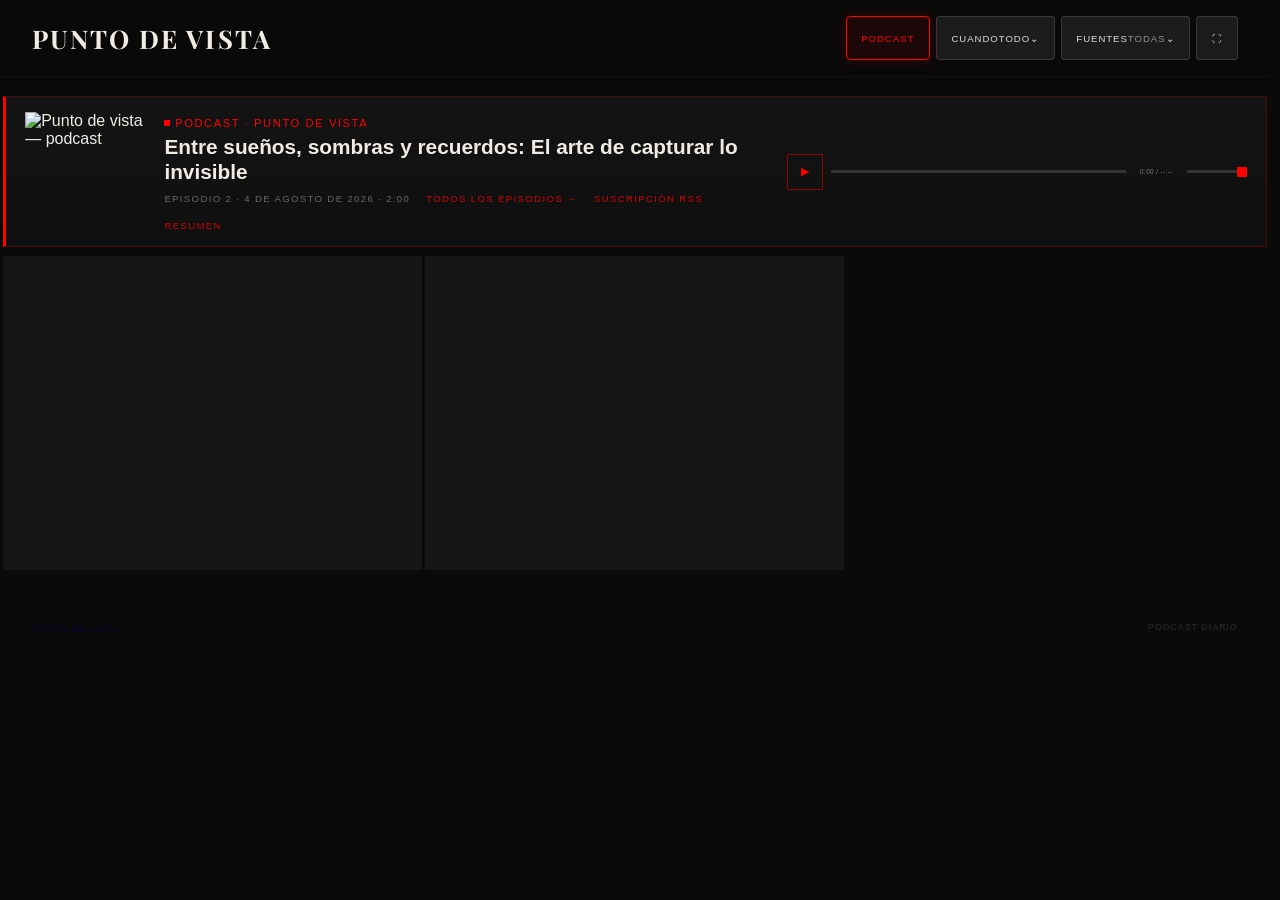
==== commit cf13fb96: "feat: metadata unificada en ambas páginas + resumen modal + description en entries" ====
--- a/episodios.html
+++ b/episodios.html
@@ -75,9 +75,10 @@
       <span class="podcast-hero-badge"><span class="podcast-dot"></span> Podcast · Punto de vista</span>
       <h1 id="podcast-hero-title"></h1>
       <div class="podcast-hero-meta">
-        <span id="hero-count"></span>
-        <span id="podcast-hero-num"></span>
+        <span id="podcast-hero-meta"></span>
+        <a href="episodios.html">todos los episodios →</a>
         <a href="podcast.xml">suscripción rss</a>
+        <a href="#" id="podcast-hero-resumen" role="button">resumen</a>
       </div>
     </div>
     <div class="podcast-player" id="podcast-hero-player" data-url="">
@@ -92,6 +93,13 @@
 <div id="loader"><span style="color:#ff0100">●</span> cargando episodios…</div>
 <main id="episodes"></main>
 
+<div id="modal" class="hide" role="dialog" aria-modal="true" aria-label="Resumen del episodio">
+  <div id="modal-backdrop"></div>
+  <div id="modal-panel">
+    <div id="modal-body"></div>
+  </div>
+</div>
+
 <footer>
   <a href="index.html">punto de vista</a>
   <span>podcast diario</span>
@@ -101,6 +109,37 @@
 const RELEASE = 'https://github.com/v0l0v/puntodevista/releases/download/episodios';
 const COVER = 'podcast-cover.png';
 const MESES = ['enero','febrero','marzo','abril','mayo','junio','julio','agosto','septiembre','octubre','noviembre','diciembre'];
+
+function toggleFullscreen() {
+  const el = document.documentElement;
+  const rq = el.requestFullscreen || el.webkitRequestFullscreen || el.msRequestFullscreen || el.mozRequestFullScreen;
+  const ex = document.exitFullscreen || document.webkitExitFullscreen || document.msExitFullscreen || document.mozCancelFullScreen;
+  if (!document.fullscreenElement && !document.webkitFullscreenElement && !document.msFullscreenElement && !document.mozFullScreen) {
+    rq.call(el).catch(() => {});
+  } else {
+    ex.call(document).catch(() => {});
+  }
+}
+
+function updateFullscreenBtn() {
+  const btn = document.getElementById('fullscreen-btn');
+  if (!btn) return;
+  const fs = !!(document.fullscreenElement || document.webkitFullscreenElement || document.msFullscreenElement || document.mozFullScreen);
+  btn.textContent = fs ? '\u26E7' : '\u26F6';
+  btn.setAttribute('aria-label', fs ? 'Salir de pantalla completa' : 'Pantalla completa');
+  if (fs) sessionStorage.setItem('fs', '1'); else sessionStorage.removeItem('fs');
+}
+
+document.addEventListener('fullscreenchange', updateFullscreenBtn);
+document.addEventListener('webkitfullscreenchange', updateFullscreenBtn);
+document.addEventListener('msfullscreenchange', updateFullscreenBtn);
+document.addEventListener('mozfullscreenchange', updateFullscreenBtn);
+updateFullscreenBtn();
+if (sessionStorage.getItem('fs')) {
+  const el = document.documentElement;
+  const rq = el.requestFullscreen || el.webkitRequestFullscreen || el.msRequestFullscreen || el.mozRequestFullScreen;
+  rq.call(el).catch(() => {});
+}
 
 function fmtFecha(iso) {
   const [y, m, d] = iso.split('-').map(Number);
@@ -134,6 +173,17 @@
     const overlay = card.querySelector('.card-overlay');
     if (overlay) overlay.remove();
   }
+}
+
+function splitItems(desc) {
+  if (!desc) return [];
+  return desc.split(/\n{2,}|(?=\*\*)/).map(s => s.trim()).filter(Boolean);
+}
+
+function fmtDesc(desc) {
+  const items = splitItems(desc);
+  if (items.length <= 1) return esc(desc);
+  return items.map(i => '<p style="margin:0 0 0.6rem">' + esc(i) + '</p>').join('');
 }
 
 let episodes = [];
@@ -249,7 +299,9 @@
   const heroImg = document.getElementById('podcast-hero-img');
   if (heroImg) heroImg.src = e.image || COVER;
   document.getElementById('podcast-hero-title').textContent = e.podcast_title || 'Resumen diario';
-  document.getElementById('podcast-hero-num').textContent = 'episodio ' + num + ' · ' + fmtFecha(e.date) + ' · ' + fmtDur(e.duration);
+  document.getElementById('podcast-hero-meta').textContent = 'episodio ' + num + ' · ' + fmtFecha(e.date) + ' · ' + fmtDur(e.duration);
+  const resumen = document.getElementById('podcast-hero-resumen');
+  if (resumen) resumen.onclick = (ev) => { ev.preventDefault(); openPodcastResumen(e); };
   r.player.dataset.url = url;
   r.fill.style.width = '0%';
   r.time.textContent = '0:00 / ' + fmtDur(e.duration);
@@ -258,6 +310,17 @@
   card.classList.add('is-playing');
   r.audio.play().catch(() => {});
   document.getElementById('podcast-hero').scrollIntoView({ behavior: 'smooth', block: 'nearest' });
+}
+
+function openPodcastResumen(e) {
+  const body = document.getElementById('modal-body');
+  if (!body) return;
+  body.innerHTML = '<div class="modal-title-group"><h2 class="modal-title">' + esc(e.podcast_title || 'Resumen Diario') + '</h2></div>' + (e.description ? fmtDesc(e.description) : '<p style="opacity:0.4">Sin descripción</p>');
+  document.getElementById('modal').classList.remove('hide');
+}
+
+function closeModal() {
+  document.getElementById('modal').classList.add('hide');
 }
 
 function bindRadio(root) {
@@ -287,7 +350,10 @@
       e.preventDefault();
       selectEpisode(e.target);
     }
-  });
+    if (e.key === 'Escape') closeModal();
+  });
+
+  document.getElementById('modal-backdrop').addEventListener('click', closeModal);
 
   root.addEventListener('input', (e) => {
     const vol = e.target.closest('.podcast-volume');
@@ -304,15 +370,15 @@
   }
 
   episodes = [...meta].sort((a, b) => String(b.date).localeCompare(String(a.date)));
-  document.getElementById('hero-count').textContent = episodes.length + (episodes.length === 1 ? ' episodio' : ' episodios');
-
   const latest = episodes[0];
   const heroImg = document.getElementById('podcast-hero-img');
   const heroTitle = document.getElementById('podcast-hero-title');
-  const heroNum = document.getElementById('podcast-hero-num');
+  const heroMeta = document.getElementById('podcast-hero-meta');
   if (heroImg) heroImg.src = latest.image || COVER;
   if (heroTitle) heroTitle.textContent = latest.podcast_title || 'Resumen diario';
-  if (heroNum) heroNum.textContent = 'episodio ' + episodes.length + ' · ' + fmtFecha(latest.date) + ' · ' + fmtDur(latest.duration);
+  if (heroMeta) heroMeta.textContent = 'episodio ' + episodes.length + ' · ' + fmtFecha(latest.date) + ' · ' + fmtDur(latest.duration);
+  const resumen = document.getElementById('podcast-hero-resumen');
+  if (resumen) resumen.onclick = (ev) => { ev.preventDefault(); openPodcastResumen(latest); };
   ensureRadio(RELEASE + '/podcast-' + latest.date + '.mp3');
   document.getElementById('podcast-hero').classList.remove('hide');
 
